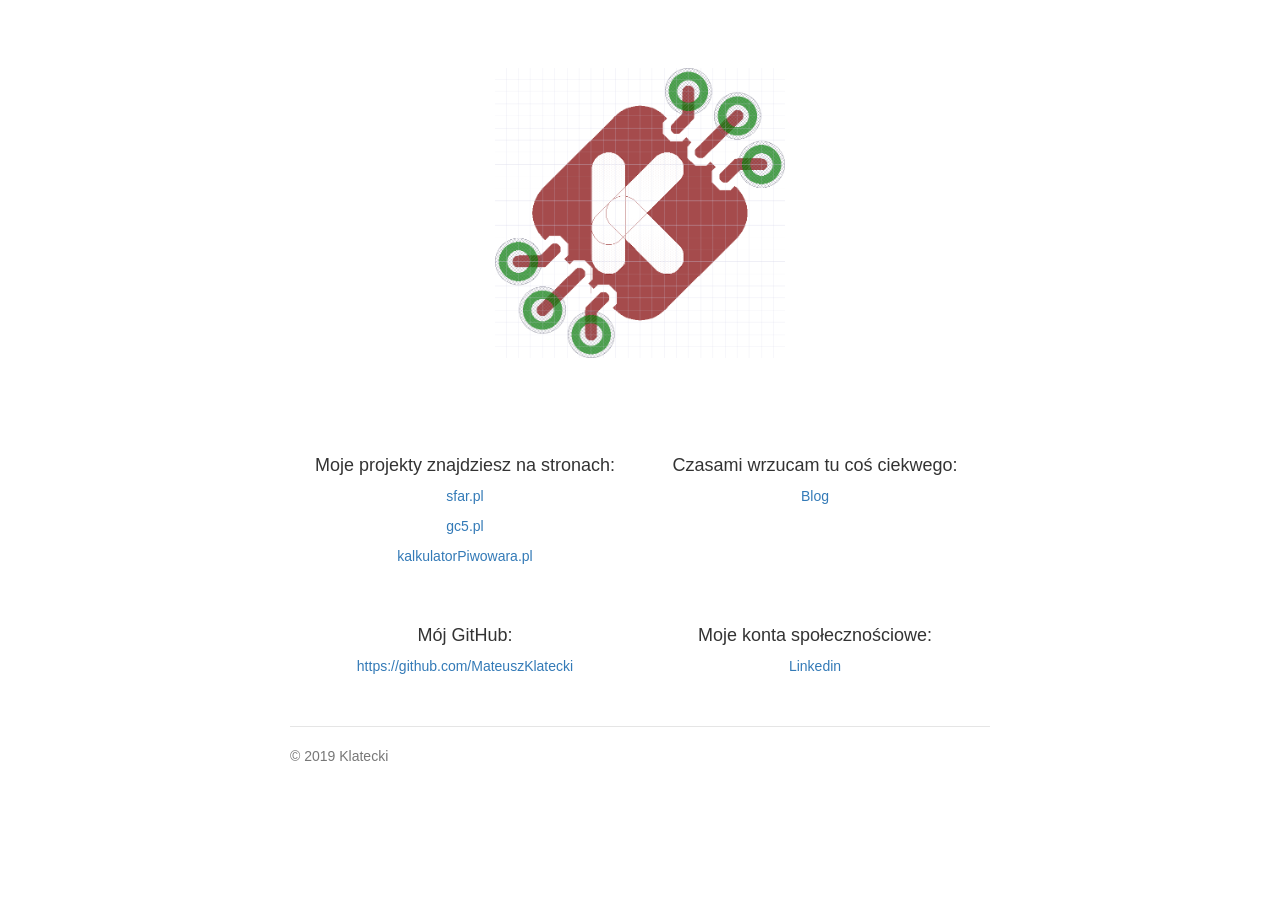
==== index.html @ bc26df57 "Update index.html" ====
<!DOCTYPE html>
<html lang="en">
  <head>
    <meta charset="utf-8">
    <meta http-equiv="X-UA-Compatible" content="IE=edge">
    <meta name="viewport" content="width=device-width, initial-scale=1">
    <!-- The above 3 meta tags *must* come first in the head; any other head content must come *after* these tags -->
        <meta name="description" content="Mateusz Klatecki Home Page">
    <meta name="author" content="Mateusz Klatecki">
    <title>klatecki.net</title>
        <link rel="icon" href="favicon.ico">
    <!-- Bootstrap -->
    <link href="bootstrap.min.css" rel="stylesheet">

        <!-- Custom styles for this template -->
    <link href="jumbotron-narrow.css" rel="stylesheet">

    <!-- HTML5 shim and Respond.js for IE8 support of HTML5 elements and media queries -->
    <!-- WARNING: Respond.js doesn't work if you view the page via file:// -->
    <!--[if lt IE 9]>
      <script src="https://oss.maxcdn.com/html5shiv/3.7.3/html5shiv.min.js"></script>
      <script src="https://oss.maxcdn.com/respond/1.4.2/respond.min.js"></script>
    <![endif]-->

        <script type="text/javascript">

                var _gaq = _gaq || [];
                _gaq.push(['_setAccount', 'UA-25751669-1']);
                _gaq.push(['_setDomainName', 'klatecki.net']);
                _gaq.push(['_setAllowHash', false]);
                _gaq.push(['_trackPageview']);

                (function() {
                        var ga = document.createElement('script'); ga.type = 'text/javascript'; ga.async = true;
                        ga.src = ('https:' == document.location.protocol ? 'https://ssl' : 'http://www') + '.google-analytics.com/ga.js';
                        var s = document.getElementsByTagName('script')[0]; s.parentNode.insertBefore(ga, s);
                })();

        </script>
        <script async src="https://pagead2.googlesyndication.com/pagead/js/adsbygoogle.js"></script>
        <script>
        (adsbygoogle = window.adsbygoogle || []).push({
                          google_ad_client: "ca-pub-4891795862700093",
                                  enable_page_level_ads: true
                                        });
        </script>


  </head>
  <body>
    <div class="container">

        <div class="jumbotron">
                <a href="http://blog.klatecki.net"><img style="width: 50%" src="logo.png"/></a>
        </div>

        <div class="row marketing">
                <div class="col-lg-6 text-center">
                        <h4>Moje projekty znajdziesz na stronach:</h4>
                        <p><a href="http://sfar.pl">sfar.pl</a></p>
                        <p><a href="https://gc5.pl">gc5.pl</a></p>
                        <p><a href="https://kalkulatorpiwowara.pl/home">kalkulatorPiwowara.pl</a></p>
                </div>

                <div class="col-lg-6 text-center">
                        <h4>Czasami wrzucam tu coś ciekwego:</h4>
                        <p><a href="http://blog.klatecki.net" style="text-decoration:none;">Blog</a></p>
                        <!--
                        <p><a href="http://twitter.com/#!/mklatecki" style="text-decoration:none;">Twitter</a></p>
                        <p><a href="http://www.youtube.com/user/mklatecki" style="text-decoration:none;">YouTube</a></p>
                        -->
                </div>
        </div>
      
        <div class="row marketing">
                  <div class="col-lg-6 text-center">
                          <h4>Mój GitHub:</h4>
                          <p><a href="https://github.com/MateuszKlatecki">https://github.com/MateuszKlatecki</a></p>
                  </div>

                  <div class="col-lg-6 text-center">
                          <h4>Moje konta społecznościowe:</h4>
                          <a href="https://www.linkedin.com/in/mateusz-klatecki">Linkedin</a>
                  </div>
          </div>
      
      

        <!--
        <div class="row marketing">
                <div class="col-lg-12 text-center">
                <h4>Moje konta społecznościowe:</h4>
                        <p>
                                <a href="https://plus.google.com/+MateuszKlatecki">Google +</a>
                                <a href="http://www.linkedin.com/pub/mateusz-klatecki/28/163/999">Linkedin</a>
                                <a href="http://www.goldenline.pl/mateusz-klatecki/">GoldenLine</a>
                                <a href="https://www.facebook.com/mateusz.klatecki">Facebook</a>
                        </p>
                </div>
        </div>
        -->

        <div class="row">
<!-- nowy baner na klatecki.net -->
<ins class="adsbygoogle"
     style="display:block"
     data-ad-client="ca-pub-4891795862700093"
     data-ad-slot="3303960366"
     data-ad-format="auto"></ins>
<script>
(adsbygoogle = window.adsbygoogle || []).push({});
</script>
        </div>


        <footer class="footer">
        <p>&copy; 2019 Klatecki</p>
      </footer>
        </div> <!-- /container -->
    <!-- jQuery (necessary for Bootstrap's JavaScript plugins) -->
    <script src="jquery.min.js"></script>
    <!-- Include all compiled plugins (below), or include individual files as needed -->
    <script src="bootstrap.min.js"></script>
  </body>
</html>
---- jumbotron-narrow.css ----
/* Space out content a bit */
body {
  padding-top: 20px;
  padding-bottom: 20px;
}

/* Everything but the jumbotron gets side spacing for mobile first views */
.header,
.marketing,
.footer {
  padding-right: 15px;
  padding-left: 15px;
}

/* Custom page header */
.header {
  padding-bottom: 20px;
  border-bottom: 1px solid #e5e5e5;
}
/* Make the masthead heading the same height as the navigation */
.header h3 {
  margin-top: 0;
  margin-bottom: 0;
  line-height: 40px;
}

/* Custom page footer */
.footer {
  padding-top: 19px;
  color: #777;
  border-top: 1px solid #e5e5e5;
}

/* Customize container */
@media (min-width: 768px) {
  .container {
    max-width: 730px;
  }
}
.container-narrow > hr {
  margin: 30px 0;
}

/* Main marketing message and sign up button */
.jumbotron {
  text-align: center;
  border-bottom: 2px solid #e5e5e5;
  background-color: #FFF
}
.jumbotron .btn {
  padding: 14px 24px;
  font-size: 21px;
}

/* Supporting marketing content */
.marketing {
  margin: 40px 0;
}
.marketing p + h4 {
  margin-top: 28px;
}

/* Responsive: Portrait tablets and up */
@media screen and (min-width: 768px) {
  /* Remove the padding we set earlier */
  .header,
  .marketing,
  .footer {
    padding-right: 0;
    padding-left: 0;
  }
  /* Space out the masthead */
  .header {
    margin-bottom: 0px;
  }
  /* Remove the bottom border on the jumbotron for visual effect */
  .jumbotron {
    border-bottom: 0;
  }
}
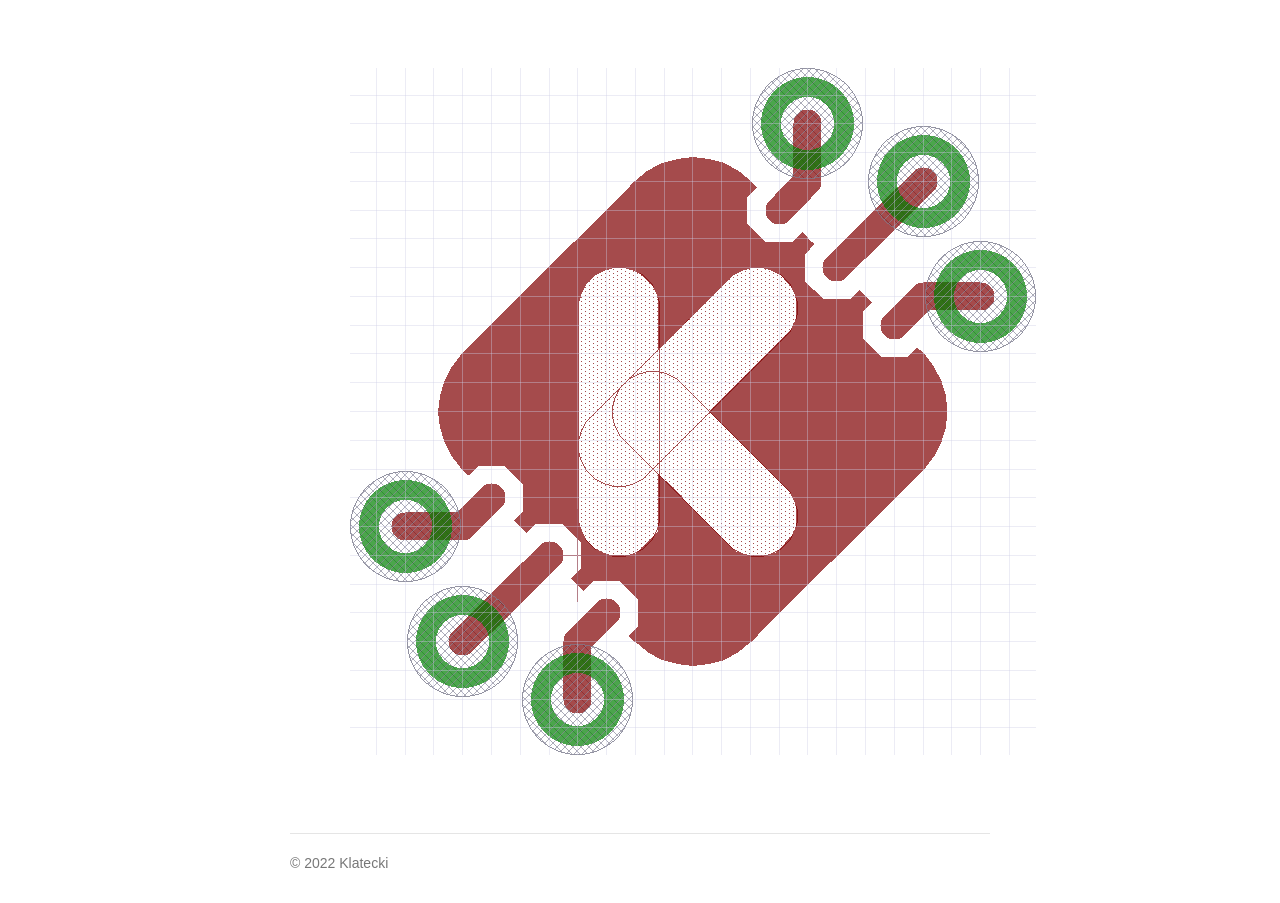
==== commit ec325fdc: "Update index.html" ====
--- a/index.html
+++ b/index.html
@@ -51,40 +51,8 @@
     <div class="container">
 
         <div class="jumbotron">
-                <a href="http://blog.klatecki.net"><img style="width: 50%" src="logo.png"/></a>
+                <a href="http://blog.klatecki.net"><img src="logo.png"/></a>
         </div>
-
-        <div class="row marketing">
-                <div class="col-lg-6 text-center">
-                        <h4>Moje projekty znajdziesz na stronach:</h4>
-                        <p><a href="http://sfar.pl">sfar.pl</a></p>
-                        <p><a href="https://gc5.pl">gc5.pl</a></p>
-                        <p><a href="https://kalkulatorpiwowara.pl/home">kalkulatorPiwowara.pl</a></p>
-                </div>
-
-                <div class="col-lg-6 text-center">
-                        <h4>Czasami wrzucam tu coś ciekwego:</h4>
-                        <p><a href="http://blog.klatecki.net" style="text-decoration:none;">Blog</a></p>
-                        <!--
-                        <p><a href="http://twitter.com/#!/mklatecki" style="text-decoration:none;">Twitter</a></p>
-                        <p><a href="http://www.youtube.com/user/mklatecki" style="text-decoration:none;">YouTube</a></p>
-                        -->
-                </div>
-        </div>
-      
-        <div class="row marketing">
-                  <div class="col-lg-6 text-center">
-                          <h4>Mój GitHub:</h4>
-                          <p><a href="https://github.com/MateuszKlatecki">https://github.com/MateuszKlatecki</a></p>
-                  </div>
-
-                  <div class="col-lg-6 text-center">
-                          <h4>Moje konta społecznościowe:</h4>
-                          <a href="https://www.linkedin.com/in/mateusz-klatecki">Linkedin</a>
-                  </div>
-          </div>
-      
-      
 
         <!--
         <div class="row marketing">
@@ -114,7 +82,7 @@
 
 
         <footer class="footer">
-        <p>&copy; 2019 Klatecki</p>
+        <p>&copy; 2022 Klatecki</p>
       </footer>
         </div> <!-- /container -->
     <!-- jQuery (necessary for Bootstrap's JavaScript plugins) -->
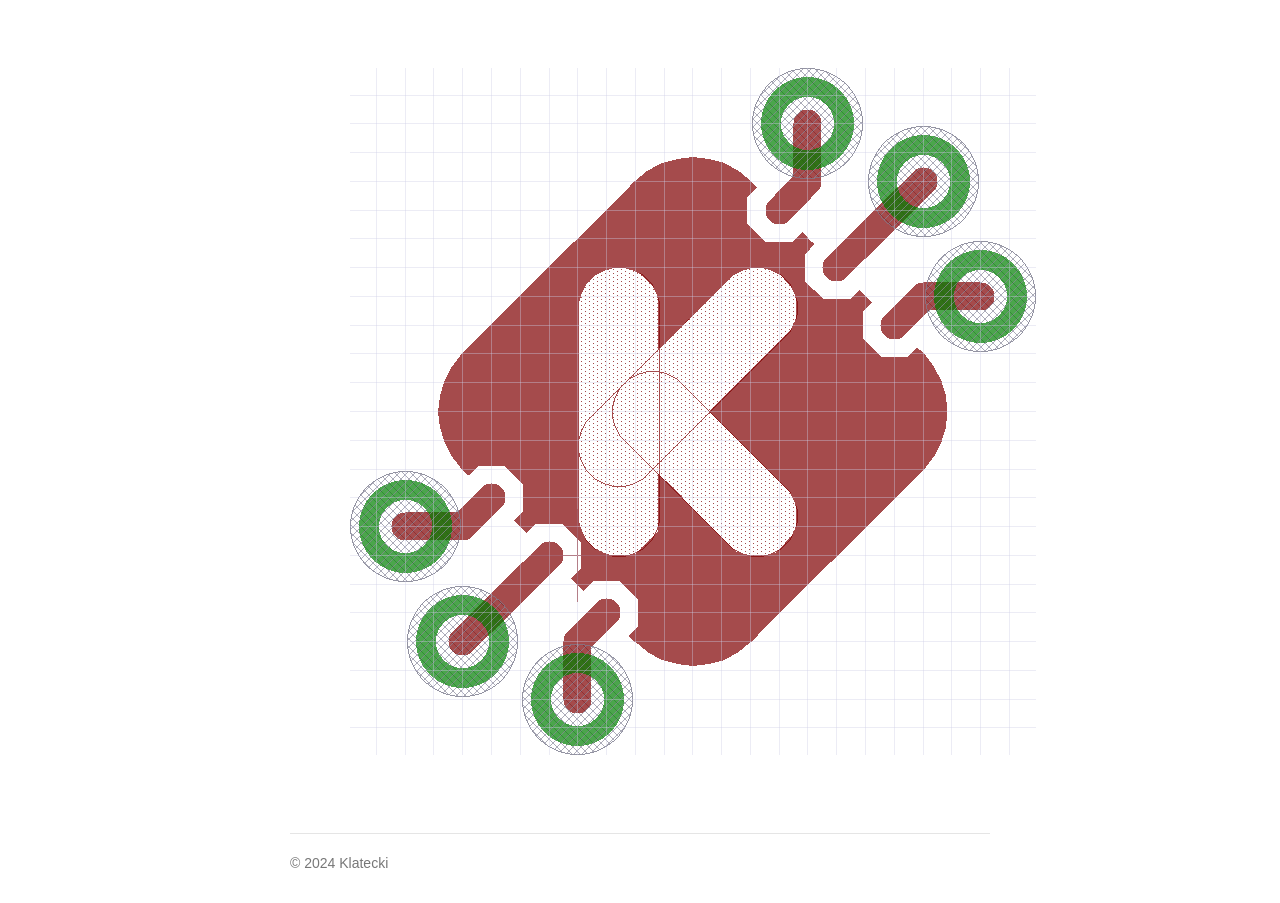
==== commit 392c8426: "Update index.html" ====
--- a/index.html
+++ b/index.html
@@ -1,93 +1,47 @@
 <!DOCTYPE html>
 <html lang="en">
-  <head>
-    <meta charset="utf-8">
-    <meta http-equiv="X-UA-Compatible" content="IE=edge">
-    <meta name="viewport" content="width=device-width, initial-scale=1">
-    <!-- The above 3 meta tags *must* come first in the head; any other head content must come *after* these tags -->
+
+<head>
+        <!-- Global site tag (gtag.js) - Google Analytics -->
+        <script async src="https://www.googletagmanager.com/gtag/js?id=G-XKD1MQL7WJ"></script>
+        <script>
+          window.dataLayer = window.dataLayer || [];
+          function gtag(){dataLayer.push(arguments);}
+          gtag('js', new Date());
+
+          gtag('config', 'G-XKD1MQL7WJ');
+        </script>
+
+        <meta charset="utf-8">
+        <meta http-equiv="X-UA-Compatible" content="IE=edge">
+        <meta name="viewport" content="width=device-width, initial-scale=1">
+        <!-- The above 3 meta tags *must* come first in the head; any other head content must come *after* these tags -->
         <meta name="description" content="Mateusz Klatecki Home Page">
-    <meta name="author" content="Mateusz Klatecki">
-    <title>klatecki.net</title>
+        <meta name="author" content="Mateusz Klatecki">
+        <title>klatecki.net</title>
         <link rel="icon" href="favicon.ico">
-    <!-- Bootstrap -->
-    <link href="bootstrap.min.css" rel="stylesheet">
+        <!-- Bootstrap -->
+        <link href="bootstrap.min.css" rel="stylesheet">
 
         <!-- Custom styles for this template -->
-    <link href="jumbotron-narrow.css" rel="stylesheet">
+        <link href="jumbotron-narrow.css" rel="stylesheet">
+</head>
 
-    <!-- HTML5 shim and Respond.js for IE8 support of HTML5 elements and media queries -->
-    <!-- WARNING: Respond.js doesn't work if you view the page via file:// -->
-    <!--[if lt IE 9]>
-      <script src="https://oss.maxcdn.com/html5shiv/3.7.3/html5shiv.min.js"></script>
-      <script src="https://oss.maxcdn.com/respond/1.4.2/respond.min.js"></script>
-    <![endif]-->
+<body>
+        <div class="container">
 
-        <script type="text/javascript">
+                <div class="jumbotron">
+                        <img src="logo.png" />
+                </div>
 
-                var _gaq = _gaq || [];
-                _gaq.push(['_setAccount', 'UA-25751669-1']);
-                _gaq.push(['_setDomainName', 'klatecki.net']);
-                _gaq.push(['_setAllowHash', false]);
-                _gaq.push(['_trackPageview']);
+                <footer class="footer">
+                        <p>&copy; 2024 Klatecki</p>
+                </footer>
+        </div> <!-- /container -->
+        <!-- jQuery (necessary for Bootstrap's JavaScript plugins) -->
+        <script src="jquery.min.js"></script>
+        <!-- Include all compiled plugins (below), or include individual files as needed -->
+        <script src="bootstrap.min.js"></script>
+</body>
 
-                (function() {
-                        var ga = document.createElement('script'); ga.type = 'text/javascript'; ga.async = true;
-                        ga.src = ('https:' == document.location.protocol ? 'https://ssl' : 'http://www') + '.google-analytics.com/ga.js';
-                        var s = document.getElementsByTagName('script')[0]; s.parentNode.insertBefore(ga, s);
-                })();
-
-        </script>
-        <script async src="https://pagead2.googlesyndication.com/pagead/js/adsbygoogle.js"></script>
-        <script>
-        (adsbygoogle = window.adsbygoogle || []).push({
-                          google_ad_client: "ca-pub-4891795862700093",
-                                  enable_page_level_ads: true
-                                        });
-        </script>
-
-
-  </head>
-  <body>
-    <div class="container">
-
-        <div class="jumbotron">
-                <a href="http://blog.klatecki.net"><img src="logo.png"/></a>
-        </div>
-
-        <!--
-        <div class="row marketing">
-                <div class="col-lg-12 text-center">
-                <h4>Moje konta społecznościowe:</h4>
-                        <p>
-                                <a href="https://plus.google.com/+MateuszKlatecki">Google +</a>
-                                <a href="http://www.linkedin.com/pub/mateusz-klatecki/28/163/999">Linkedin</a>
-                                <a href="http://www.goldenline.pl/mateusz-klatecki/">GoldenLine</a>
-                                <a href="https://www.facebook.com/mateusz.klatecki">Facebook</a>
-                        </p>
-                </div>
-        </div>
-        -->
-
-        <div class="row">
-<!-- nowy baner na klatecki.net -->
-<ins class="adsbygoogle"
-     style="display:block"
-     data-ad-client="ca-pub-4891795862700093"
-     data-ad-slot="3303960366"
-     data-ad-format="auto"></ins>
-<script>
-(adsbygoogle = window.adsbygoogle || []).push({});
-</script>
-        </div>
-
-
-        <footer class="footer">
-        <p>&copy; 2022 Klatecki</p>
-      </footer>
-        </div> <!-- /container -->
-    <!-- jQuery (necessary for Bootstrap's JavaScript plugins) -->
-    <script src="jquery.min.js"></script>
-    <!-- Include all compiled plugins (below), or include individual files as needed -->
-    <script src="bootstrap.min.js"></script>
-  </body>
 </html>
